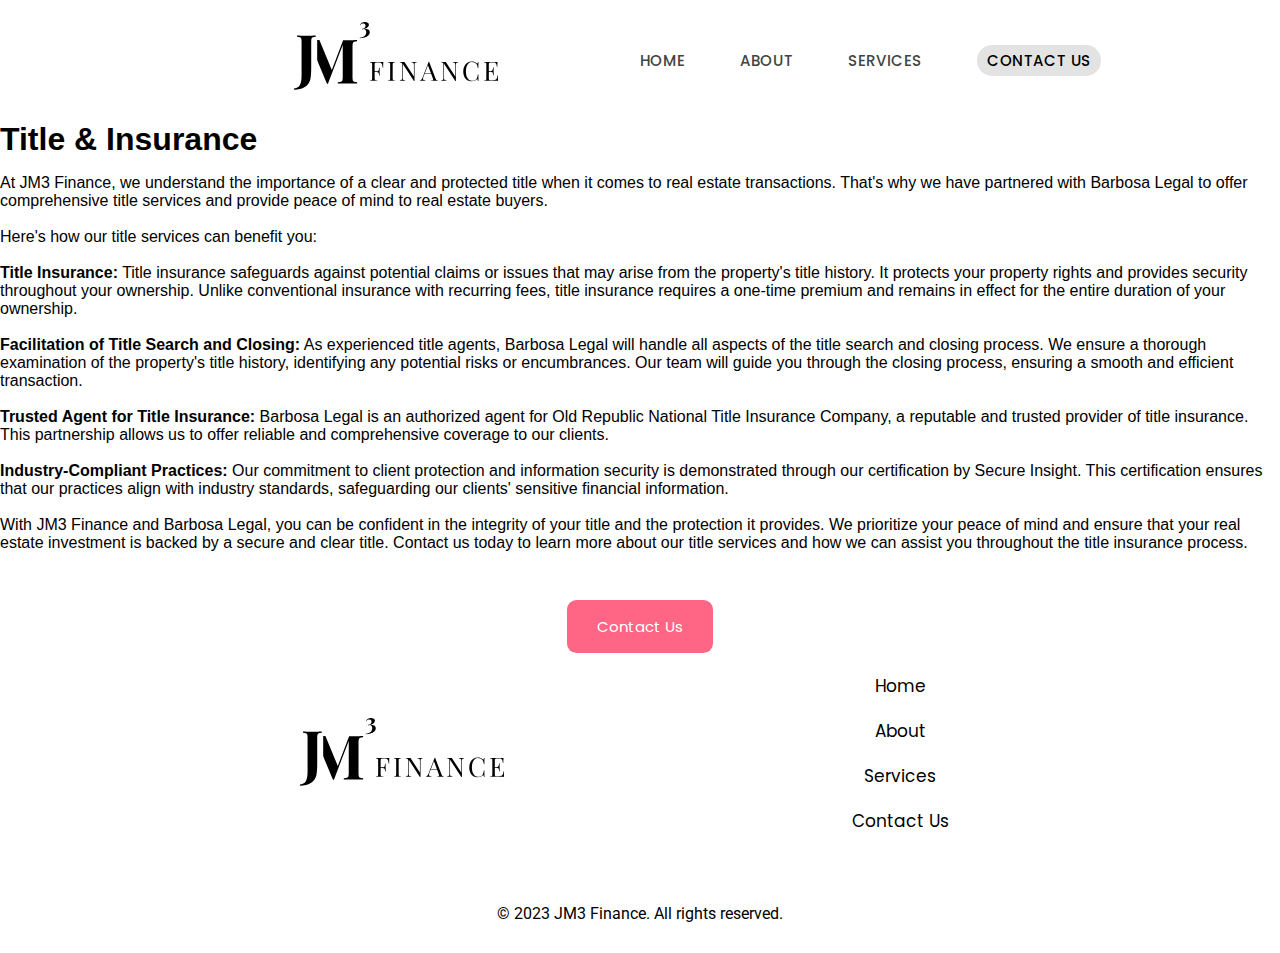
==== services/7.html @ 9a0e5a57 "now im done" ====
<!DOCTYPE html>
<html lang="en">

<head>
    <meta charset="UTF-8">
    <meta name="viewport" content="width=device-width, initial-scale=1.0">
    <title>Title & Insurance
    </title>
    <link rel="stylesheet" href="/style.css">
    <script src="/app.js" defer></script>
</head>

<body>
    <header>
        <nav>
            <div>
                <div class="logoContainer">
                    <a href="/index.html">
                        <img class="logo" alt="">
                    </a>
                </div>
            </div>
            <div class="lineBreak"></div>

            <div>
                <ul>
                    <li><a href="/index.html">Home</a></li>
                    <li><a href="/#about">About</a></li>
                    <li><a href="/#services">Services</a></li>
                    <li><a href="mailto:example@example.com"><span class="coolButton">Contact Us</span></a></li>
                </ul>
                <div class="hamburger">&#9776;</div>
            </div>
        </nav>
    </header>

    <main id="servicesPage">
        <div class="servicesContent">
            <h1>Title & Insurance
            </h1>
            <p>At JM3 Finance, we understand the importance of a clear and protected title when it comes to real estate
                transactions. That's why we have partnered with Barbosa Legal to offer comprehensive title services and
                provide peace of mind to real estate buyers.<br><br>

                Here's how our title services can benefit you:<br><br>

                <strong>Title Insurance:</strong> Title insurance safeguards against potential claims or issues that may
                arise from the
                property's title history. It protects your property rights and provides security throughout your
                ownership. Unlike conventional insurance with recurring fees, title insurance requires a one-time
                premium and remains in effect for the entire duration of your ownership.<br><br>

                <strong>Facilitation of Title Search and Closing:</strong> As experienced title agents, Barbosa Legal
                will handle all
                aspects of the title search and closing process. We ensure a thorough examination of the property's
                title history, identifying any potential risks or encumbrances. Our team will guide you through the
                closing process, ensuring a smooth and efficient transaction.<br><br>

                <strong>Trusted Agent for Title Insurance:</strong> Barbosa Legal is an authorized agent for Old
                Republic National Title
                Insurance Company, a reputable and trusted provider of title insurance. This partnership allows us to
                offer reliable and comprehensive coverage to our clients.<br><br>

                <strong>Industry-Compliant Practices:</strong> Our commitment to client protection and information
                security is
                demonstrated through our certification by Secure Insight. This certification ensures that our practices
                align with industry standards, safeguarding our clients' sensitive financial information.<br><br>

                With JM3 Finance and Barbosa Legal, you can be confident in the integrity of your title and the
                protection it provides. We prioritize your peace of mind and ensure that your real estate investment is
                backed by a secure and clear title. Contact us today to learn more about our title services and how we
                can assist you throughout the title insurance process.<br><br>
            </p>

            <button style="background-color: #FF6584; color: white;" onclick="homeButton('/contact.html')">Contact
                Us</button>
        </div>
    </main>

    <footer>
        <div>
            <img src="/images/textLogo.svg" alt="">
        </div>
        <div>
            <div class="footerButton">
                <a href="/index.html">Home</a>
            </div>
            <div class="footerButton">
                <a href="/#about">About</a>
            </div>
            <div class="footerButton">
                <a href="/#services">Services</a>
            </div>
            <div class="footerButton">
                <a href="mailto:example@example.com">Contact Us</a>
            </div>
        </div>
        <div class="lineBreakk"></div>
        <p style="font-family: 'Roboto', sans-serif; margin-bottom: 20px;">© 2023 JM3 Finance. All rights reserved.</p>
    </footer>
</body>

</html>
---- style.css ----
@import url('https://fonts.googleapis.com/css2?family=Poppins:wght@300;400;500;600;700&display=swap');
@import url('https://fonts.googleapis.com/css2?family=Roboto:wght@100;300;400;500;700&display=swap');

body,
ul {
    margin: 0;
    padding: 0;
    box-sizing: border-box;
}

/* Main styles */
body {
    font-family: Arial, sans-serif;
    background-color: white;
}

body.no-transition * {
    transition: none !important;
    animation: none !important;
}

header {
    padding: 20px;
    background-color: white;
}

nav {
    display: flex;
    justify-content: space-between;
    align-items: center;
    flex-wrap: wrap;
    width: 80%;
    margin: 0 auto;
}

nav ul {
    list-style: none;
    display: flex;
}

nav ul li {
    margin-right: 15px;
}

nav a {
    color: rgb(67, 67, 67);
    text-decoration: none;
    font-family: 'Poppins', sans-serif;
    text-transform: uppercase;
    font-weight: 500;
    font-size: 15px;
    margin-right: 20px;
    margin-left: 20px;
    letter-spacing: 0.6px;
}

nav a:hover {
    text-decoration: underline;
    text-decoration-color: #ff65846f;
    text-decoration-thickness: 2px;
}

.hamburger {
    display: none;
}

.responsive-menu {
    display: none;
}

.logoContainer {
    display: flex;
    justify-content: center;
    align-items: center;
}

.logo {
    max-width: 300px;
    height: auto;
    content: url("/images/textLogo.svg");
    margin-left: 50px;
}

h1 {
    margin: 0;
}

.title {
    text-align: center;
    font-family: 'Roboto', sans-serif;
    font-weight: 400;
    font-size: 60px;
    margin-left: 10px;
    margin-right: 10px;
    margin-bottom: 20px;
    margin-top: 80px;
    color: white;
}


.subheading {
    text-align: center;
    margin: 0 auto;
    font-family: 'Roboto', sans-serif;
    font-weight: 300;
    font-size: 25px;
    margin-top: 20px;
    color: rgba(255, 255, 255, 0.829);
    width: 30%;
    max-width: 381px;
}

/* CTA button */
button {
    font-family: 'Poppins', sans-serif;
    font-size: 15px;
    color: black;
    background-color: white;
    padding: 1em 2em;
    border: none;
    border-radius: .6rem;
    position: relative;
    cursor: pointer;
    overflow: hidden;
    text-align: center;
    display: block;
    margin: 0 auto;
    margin-top: 30px;
    transition: 0.2s ease-in-out;
}

button:hover {
    background-color: #FF6584;
}

.coolButton {
    color: black;
    background-color: rgba(0, 0, 0, 0.11);
    padding: 5px 10px;
    border-radius: 15px;
}


#features {
    background-color: rgba(0, 0, 0, 0.035);
}

.featuresContainer {
    height: auto;
    width: 80%;
    margin: 0 auto;
    padding: 30px;
    display: flex;
    align-items: center;
    justify-content: space-around;
}


.featItem {
    height: auto;
    width: 400px;
    margin-bottom: 30px;
    margin-left: 10px;
    margin-right: 10px;
}

.featItem img {
    height: 100px;
    display: flex;
    align-items: center;
    justify-content: center;
    margin: 0 auto;
    background-color: rgba(0, 0, 0, 0.033);
    border-radius: 20px;
    padding: 5px;
    margin-bottom: 5px;
}

.featItem h3 {
    margin: 0;
    text-align: center;
    font-family: 'Poppins', sans-serif;
    font-weight: 400;
}

.featItem p {
    text-align: center;
    font-family: 'Roboto', sans-serif;
    font-size: 18px;
    color: rgba(0, 0, 0, 0.612);
}

#about {
    width: 60%;
    margin: 0 auto;
    height: auto;
}

#about img {
    display: flex;
    align-items: center;
    justify-content: center;
    margin: 0 auto;
    margin-top: 50px;
    height: auto;
    width: 70%;
    min-width: 350px;
    border-radius: 40px;
    box-shadow: 10px 15px 20px rgba(0, 0, 0, 0.283);
}

section h2 {
    font-family: 'Roboto', sans-serif;
    font-size: 50px;
    font-weight: 400;
}

#about p {
    font-family: 'Poppins', sans-serif;
    font-size: 18px;
}

section strong {
    font-weight: 500;
    color: #FF6584;
}

#services h2 {
    width: 60%;
    margin: 0 auto;
    height: auto;
}

.homeContent {
    background-color: #171717;
    padding-top: 100px;
    padding-bottom: 100px;
    width: 100%;
    height: 400px;
    background-image: url('/images/mainImage.png');
    background-size: cover;
    background-position: center;
    background-repeat: no-repeat;
}

#services {
    background-color: rgba(0, 0, 0, 0.035);
    padding-top: 41.5px;
    margin-top: 100px;
}

.serviceContainer {
    height: auto;
    width: 80%;
    margin: 0 auto;
    padding: 30px;
    display: flex;
    align-items: center;
    justify-content: space-around;
    flex-wrap: wrap;
    margin-top: 41.5px;
}

.serviceCard {
    height: auto;
    width: 500px;
    padding: 0 30px;
    background-color: rgba(0, 0, 0, 0.043);
    border-radius: 30px;
    margin-bottom: 50px;
    min-height: 397px;
    position: relative;
}

.serviceCard h3 {
    font-family: 'Roboto', sans-serif;
    font-size: 25px;
    font-weight: 400;
}

.serviceCard p {
    font-family: 'Poppins', sans-serif;
    font-size: 15px;
}

.serviceCard a {
    text-decoration: none;
    font-family: 'Poppins', sans-serif;
    font-size: 16px;
    color: #FF6584;
    position: absolute;
    bottom: 0;
    font-weight: 500;
}

.serviceCard a:hover {
    text-decoration: underline;
}

.pink {
    color: #FF6584;
    font-size: 15px;
    display: flex;
}

footer {
    width: 100%;
    height: 300px;
    display: flex;
    justify-content: space-evenly;
    align-items: center;
    flex-wrap: wrap;
}

footer img {
    height: auto;
    max-width: 300px;
    content: url("/images/textLogo.svg");
}

.footerButton {
    height: 30px;
    width: 300px;
    margin: 5px;
    text-align: center;
    padding: 5px;
}

.footerButton a {
    text-decoration: none;
    font-family: 'Poppins', sans-serif;
    font-size: 17px;
    color: black;
}

.footerButton a:hover {
    text-decoration: underline;
    text-decoration-color: #ff65846f;
    text-decoration-thickness: 2px;
}

.lineBreak {
    flex-basis: 100%;
    height: 0;
    display: none;
}

.lineBreakk {
    flex-basis: 100%;
    height: 0;
}

/* Phone */
@media screen and (max-width: 768px) {

    button:hover {
        background-color: black;
    }

    .homeContent {
        padding-bottom: 0;
    }

    .featuresContainer {
        flex-wrap: wrap;
        margin-top: 50px;
    }

    .title {
        font-size: 50px;
        margin-top: 0px;
        margin-left: 10px;
        margin-right: 10px;
    }

    .subheading {
        font-size: 20px;
        width: 80%;
    }

    footer img {
        margin: 0 auto;
        content: url("/images/sqLogo.svg");
        max-width: 150px;
    }

}



/* Responsive Nav Bar */

@media screen and (max-width: 1185px) {
    nav ul {
        display: none;
    }

    nav {
        justify-content: space-around;
    }


    .logo {
        margin: 0;
        content: url("/images/sqLogo.svg");
        max-width: 100px;
    }

    .hamburger {
        display: block;
        background-color: white;
        padding: 10px;
        color: black;
        text-align: center;
        cursor: pointer;
        font-size: 30px;
    }

    .lineBreak {
        flex-basis: 100%;
        height: 0;
        display: inline;
    }

    .responsive-menu {
        display: none;
        flex-direction: column;
        background-color: white;
        padding: 10px;
        color: black;
        animation: hamburguerAnim 0.1s ease-in-out forwards;
    }

    @keyframes hamburguerAnim {
        0% {
            transform: translateY(-50%);
        }

        100% {
            transform: translateY(0);
        }
    }

    .responsive-menu a {
        color: rgb(67, 67, 67);
        text-decoration: none;
        font-family: 'Poppins', sans-serif;
        text-transform: uppercase;
        font-weight: 500;
        font-size: 15px;
        margin-bottom: 10px;
        display: block;
        text-align: center;

    }

    #about {
        width: 80%;
        margin: 0 auto;
    }

    section h2 {
        text-align: center;
    }
}
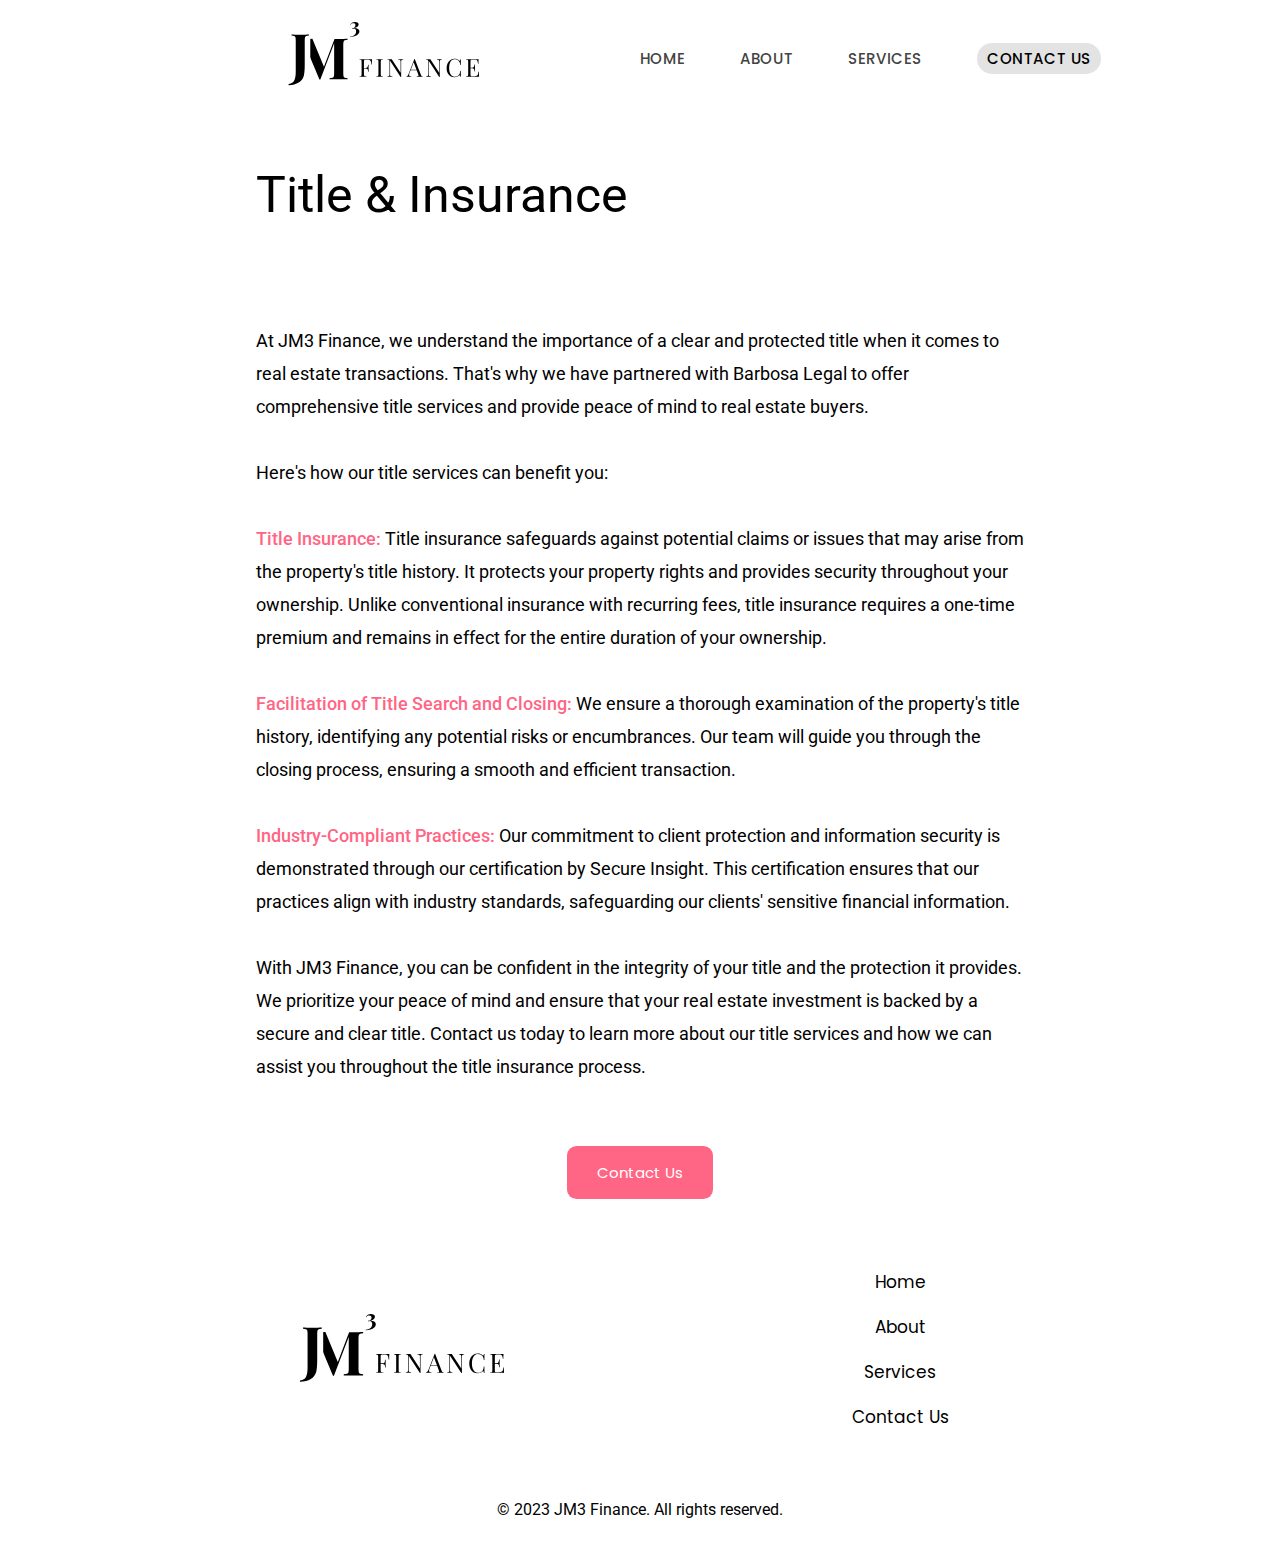
==== commit 9461caca: "Update 7.html" ====
--- a/services/7.html
+++ b/services/7.html
@@ -27,7 +27,8 @@
                     <li><a href="/index.html">Home</a></li>
                     <li><a href="/#about">About</a></li>
                     <li><a href="/#services">Services</a></li>
-                    <li><a href="mailto:example@example.com"><span class="coolButton">Contact Us</span></a></li>
+                    <li><a href="mailto:mam@jm3finance.com,cmalagoni@jm3finance.com"><span class="coolButton">Contact
+                                Us</span></a></li>
                 </ul>
                 <div class="hamburger">&#9776;</div>
             </div>
@@ -50,23 +51,16 @@
                 ownership. Unlike conventional insurance with recurring fees, title insurance requires a one-time
                 premium and remains in effect for the entire duration of your ownership.<br><br>
 
-                <strong>Facilitation of Title Search and Closing:</strong> As experienced title agents, Barbosa Legal
-                will handle all
-                aspects of the title search and closing process. We ensure a thorough examination of the property's
+                <strong>Facilitation of Title Search and Closing:</strong> We ensure a thorough examination of the property's
                 title history, identifying any potential risks or encumbrances. Our team will guide you through the
                 closing process, ensuring a smooth and efficient transaction.<br><br>
-
-                <strong>Trusted Agent for Title Insurance:</strong> Barbosa Legal is an authorized agent for Old
-                Republic National Title
-                Insurance Company, a reputable and trusted provider of title insurance. This partnership allows us to
-                offer reliable and comprehensive coverage to our clients.<br><br>
 
                 <strong>Industry-Compliant Practices:</strong> Our commitment to client protection and information
                 security is
                 demonstrated through our certification by Secure Insight. This certification ensures that our practices
                 align with industry standards, safeguarding our clients' sensitive financial information.<br><br>
 
-                With JM3 Finance and Barbosa Legal, you can be confident in the integrity of your title and the
+                With JM3 Finance, you can be confident in the integrity of your title and the
                 protection it provides. We prioritize your peace of mind and ensure that your real estate investment is
                 backed by a secure and clear title. Contact us today to learn more about our title services and how we
                 can assist you throughout the title insurance process.<br><br>
@@ -92,7 +86,7 @@
                 <a href="/#services">Services</a>
             </div>
             <div class="footerButton">
-                <a href="mailto:example@example.com">Contact Us</a>
+                <a href="mailto:mam@jm3finance.com,cmalagoni@jm3finance.com">Contact Us</a>
             </div>
         </div>
         <div class="lineBreakk"></div>
@@ -100,4 +94,4 @@
     </footer>
 </body>
 
-</html>+</html>
--- a/style.css
+++ b/style.css
@@ -75,7 +75,7 @@
 }
 
 .logo {
-    max-width: 300px;
+    max-width: 280px;
     height: auto;
     content: url("/images/textLogo.svg");
     margin-left: 50px;
@@ -162,6 +162,7 @@
     margin-bottom: 30px;
     margin-left: 10px;
     margin-right: 10px;
+    margin-top: 50px;
 }
 
 .featItem img {
@@ -196,6 +197,11 @@
     height: auto;
 }
 
+.aboutBgColor {
+    background-color: rgba(0, 0, 0, 0.035);
+    padding-bottom: 100px;
+}
+
 #about img {
     display: flex;
     align-items: center;
@@ -204,9 +210,9 @@
     margin-top: 50px;
     height: auto;
     width: 70%;
-    min-width: 350px;
+    min-width: 300px;
     border-radius: 40px;
-    box-shadow: 10px 15px 20px rgba(0, 0, 0, 0.283);
+    /* box-shadow: 10px 15px 20px rgba(0, 0, 0, 0.283); */
 }
 
 section h2 {
@@ -218,17 +224,23 @@
 #about p {
     font-family: 'Poppins', sans-serif;
     font-size: 18px;
-}
-
-section strong {
+    line-height: 33px;
+}
+
+/* section strong {
     font-weight: 500;
     color: #FF6584;
-}
+} */
 
 #services h2 {
     width: 60%;
     margin: 0 auto;
     height: auto;
+}
+
+#about h2 {
+    margin-top: 0;
+    padding-top: 41px;
 }
 
 .homeContent {
@@ -236,7 +248,7 @@
     padding-top: 100px;
     padding-bottom: 100px;
     width: 100%;
-    height: 400px;
+    height: 500px;
     background-image: url('/images/mainImage.png');
     background-size: cover;
     background-position: center;
@@ -244,9 +256,7 @@
 }
 
 #services {
-    background-color: rgba(0, 0, 0, 0.035);
     padding-top: 41.5px;
-    margin-top: 100px;
 }
 
 .serviceContainer {
@@ -268,29 +278,75 @@
     background-color: rgba(0, 0, 0, 0.043);
     border-radius: 30px;
     margin-bottom: 50px;
-    min-height: 397px;
+    min-height: 450px;
     position: relative;
 }
 
+#s1 {
+    background-image: url('/images/servicesImage/1.png');
+    background-size: cover;
+}
+
+#s2 {
+    background-image: url('/images/servicesImage/2.png');
+    background-size: cover;
+}
+
+#s3 {
+    background-image: url('/images/servicesImage/3.png');
+    background-size: cover;
+}
+
+#s4 {
+    background-image: url('/images/servicesImage/4.png');
+    background-size: cover;
+}
+
+#s5 {
+    background-image: url('/images/servicesImage/5.png');
+    background-size: cover;
+}
+
+#s6 {
+    background-image: url('/images/servicesImage/6.png');
+    background-size: cover;
+}
+
+#s7 {
+    background-image: url('/images/servicesImage/7.png');
+    background-size: cover;
+}
+
+#s8 {
+    background-image: url('/images/servicesImage/8.png');
+    background-size: cover;
+}
+
+
 .serviceCard h3 {
     font-family: 'Roboto', sans-serif;
     font-size: 25px;
-    font-weight: 400;
+    font-weight: 500;
+    color: white;
 }
 
 .serviceCard p {
     font-family: 'Poppins', sans-serif;
     font-size: 15px;
+    color: white;
+    font-weight: 300;
 }
 
 .serviceCard a {
     text-decoration: none;
     font-family: 'Poppins', sans-serif;
     font-size: 16px;
-    color: #FF6584;
+    color: white;
     position: absolute;
     bottom: 0;
-    font-weight: 500;
+    font-weight: 600;
+    padding-top: 30px;
+    letter-spacing: 1.5px;
 }
 
 .serviceCard a:hover {
@@ -363,12 +419,11 @@
 
     .featuresContainer {
         flex-wrap: wrap;
-        margin-top: 50px;
     }
 
     .title {
         font-size: 50px;
-        margin-top: 0px;
+        margin-top: 80px;
         margin-left: 10px;
         margin-right: 10px;
     }
@@ -462,4 +517,82 @@
     section h2 {
         text-align: center;
     }
+}
+
+/* SERVICES PAGE */
+
+.servicesContent {
+    width: 60%;
+    margin: 0 auto;
+    margin-top: 30px;
+}
+
+#servicesPage {
+    padding-bottom: 50px;
+}
+
+.servicesContent strong {
+    font-weight: 500;
+    color: #FF6584;
+}
+
+.servicesContent h1 {
+    font-family: 'Roboto', sans-serif;
+    font-size: 50px;
+    font-weight: 400;
+    padding-top: 20px;
+    margin-bottom: 100px;
+}
+
+.servicesContent p,
+li {
+    font-family: 'Roboto', sans-serif;
+    font-size: 18px;
+    font-weight: 400;
+    line-height: 33px;
+}
+
+.servicesContent h2 {
+    font-family: 'Roboto', sans-serif;
+    font-size: 20px;
+    font-weight: 400;
+}
+
+.servicesContent li {
+    margin-left: 50px;
+}
+
+.paraSpace {
+    margin-left: 50px;
+}
+
+.listTitle {
+    font-family: 'Poppins', sans-serif;
+    font-size: 25px;
+    font-weight: 400;
+    color: #FF6584;
+    margin-top: 50px;
+}
+
+.servicesContent li a {
+    color: rgb(0, 0, 0);
+}
+
+@media screen and (max-width: 768px) {
+    .servicesContent {
+        width: 80%;
+    }
+}
+
+.contactUs {
+    height: 100vh;
+}
+
+
+.contactUs h1 {
+    font-family: 'Roboto', sans-serif;
+    font-size: 60px;
+    font-weight: 400;
+    text-align: center;
+    padding-top: 100px;
 }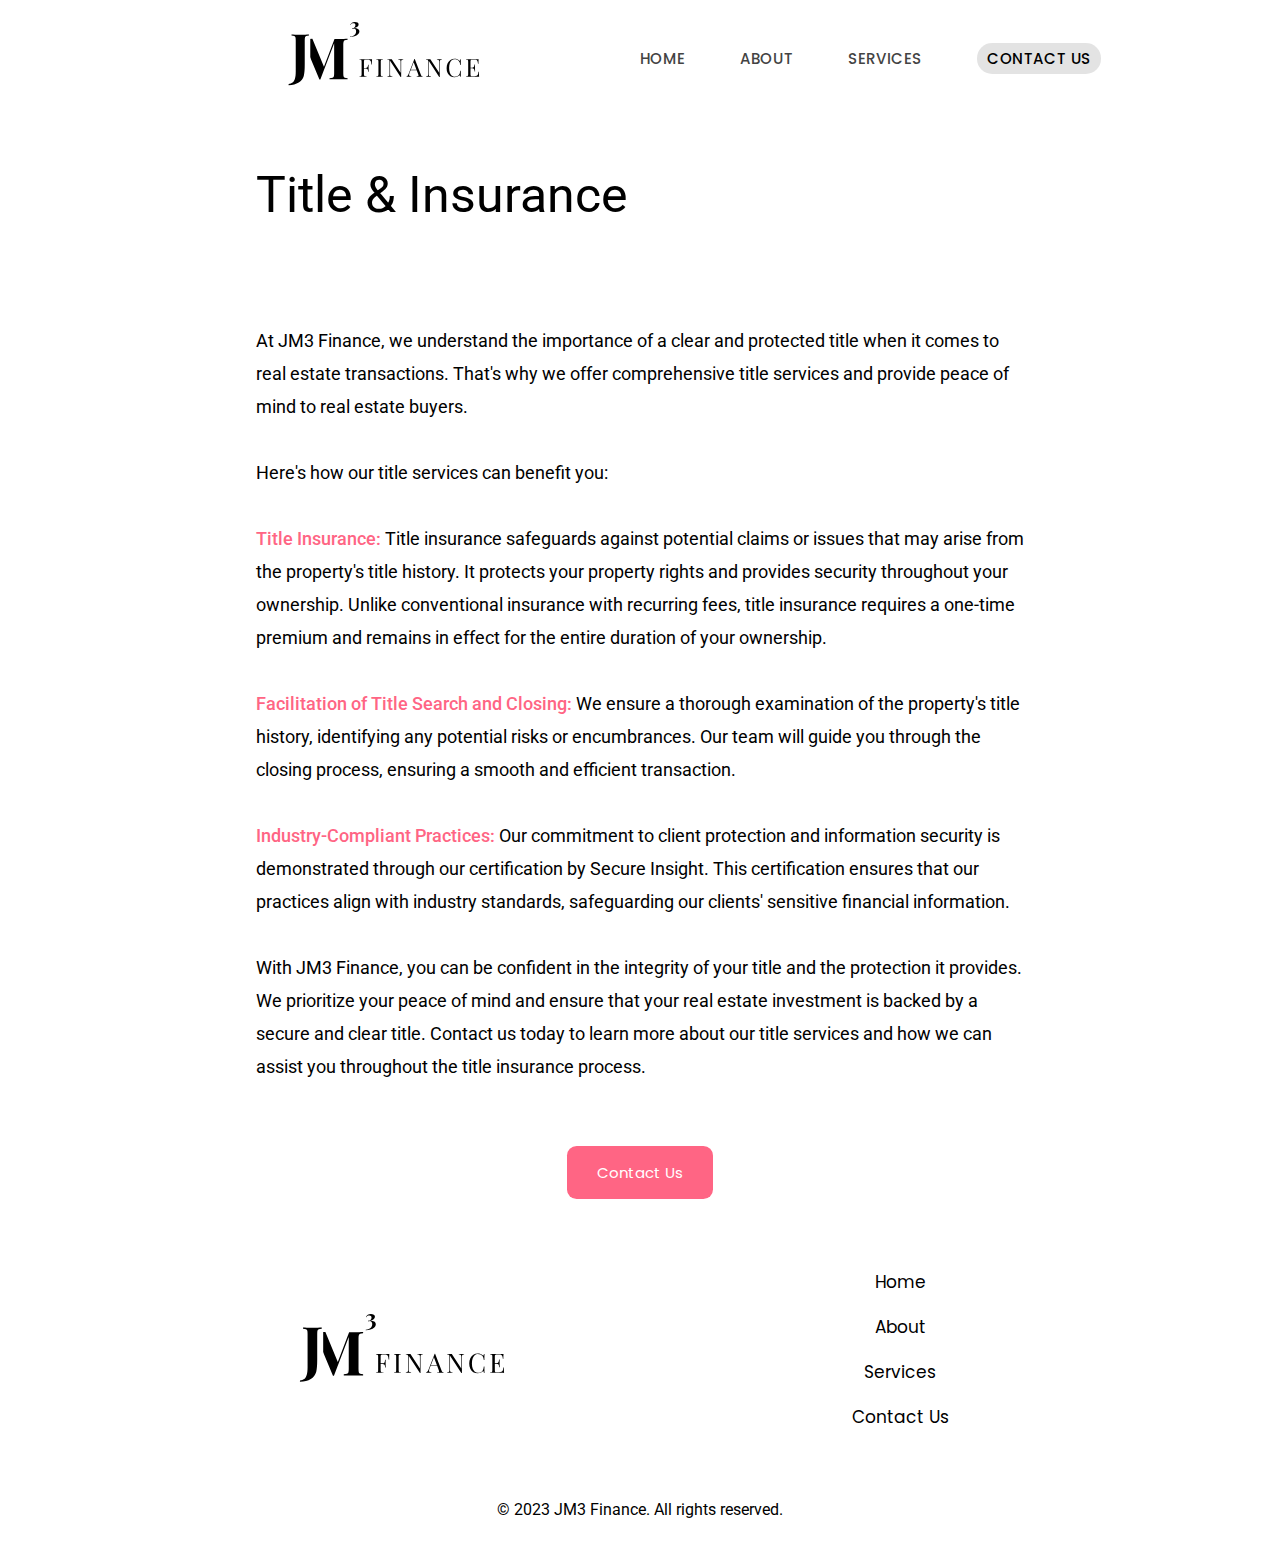
==== commit 7e1a716c: "Update 7.html" ====
--- a/services/7.html
+++ b/services/7.html
@@ -40,7 +40,7 @@
             <h1>Title & Insurance
             </h1>
             <p>At JM3 Finance, we understand the importance of a clear and protected title when it comes to real estate
-                transactions. That's why we have partnered with Barbosa Legal to offer comprehensive title services and
+                transactions. That's why we offer comprehensive title services and
                 provide peace of mind to real estate buyers.<br><br>
 
                 Here's how our title services can benefit you:<br><br>
